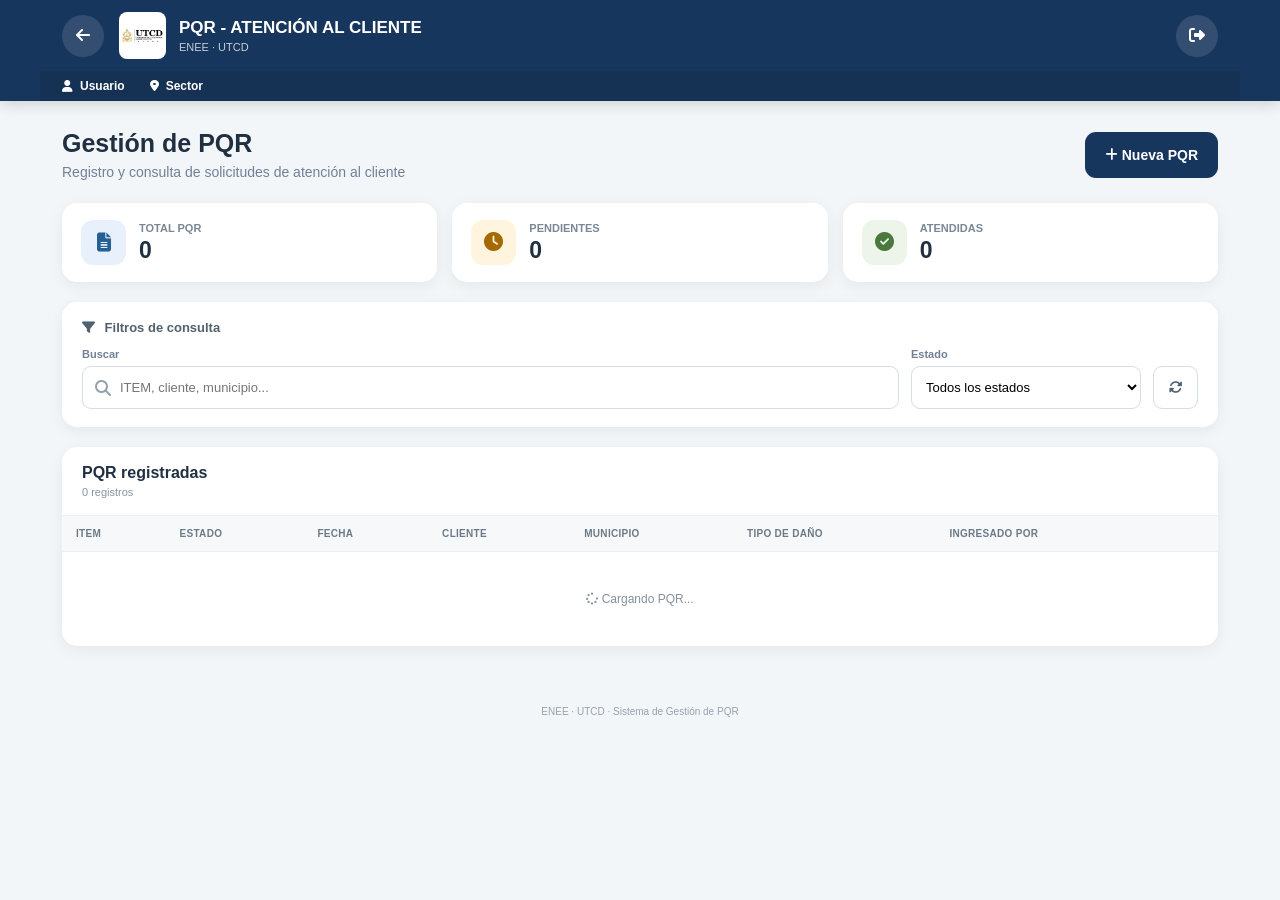
==== atc.html @ 60b60de9 "Create atc.html" ====
<!DOCTYPE html>
<html lang="es">

<head>
  <meta charset="UTF-8">

  <meta
    name="viewport"
    content="width=device-width, initial-scale=1.0"
  >

  <title>ATC - PQR ENEE UTCD</title>

  <link
    rel="stylesheet"
    href="https://cdnjs.cloudflare.com/ajax/libs/font-awesome/6.5.2/css/all.min.css"
  >

  <link rel="stylesheet" href="atc.css">

  <script src="config.js"></script>
</head>

<body>

<header class="header">

  <div class="header-main">

    <button
      class="btn-back"
      onclick="volverMenu()"
      title="Volver"
    >
      <i class="fa-solid fa-arrow-left"></i>
    </button>

    <div class="brand">

      <img
        src="UTCD Vertical.png"
        alt="ENEE UTCD"
      >

      <div>
        <div class="brand-title">
          PQR - ATENCIÓN AL CLIENTE
        </div>

        <div class="brand-subtitle">
          ENEE · UTCD
        </div>
      </div>

    </div>

    <button
      class="btn-logout"
      onclick="cerrarSesion()"
      title="Cerrar sesión"
    >
      <i class="fa-solid fa-right-from-bracket"></i>
    </button>

  </div>

  <div class="user-bar">

    <span>
      <i class="fa-solid fa-user"></i>
      <strong id="nombreUsuario">Usuario</strong>
    </span>

    <span>
      <i class="fa-solid fa-location-dot"></i>
      <strong id="nombreSector">Sector</strong>
    </span>

  </div>

</header>


<main class="container">

  <!-- =========================================
       ENCABEZADO
       ========================================= -->

  <section class="page-heading">

    <div>

      <h1>
        Gestión de PQR
      </h1>

      <p>
        Registro y consulta de solicitudes de atención al cliente
      </p>

    </div>

    <button
      class="btn-primary"
      onclick="nuevaPQR()"
    >
      <i class="fa-solid fa-plus"></i>
      Nueva PQR
    </button>

  </section>


  <!-- =========================================
       RESUMEN
       ========================================= -->

  <section class="summary-grid">

    <div class="summary-card">

      <div class="summary-icon">
        <i class="fa-solid fa-file-lines"></i>
      </div>

      <div>
        <span>Total PQR</span>
        <strong id="totalPQR">0</strong>
      </div>

    </div>


    <div class="summary-card">

      <div class="summary-icon pending">
        <i class="fa-solid fa-clock"></i>
      </div>

      <div>
        <span>Pendientes</span>
        <strong id="totalPendientes">0</strong>
      </div>

    </div>


    <div class="summary-card">

      <div class="summary-icon completed">
        <i class="fa-solid fa-circle-check"></i>
      </div>

      <div>
        <span>Atendidas</span>
        <strong id="totalAtendidas">0</strong>
      </div>

    </div>

  </section>


  <!-- =========================================
       FILTROS
       ========================================= -->

  <section class="filters-card">

    <div class="filter-title">
      <i class="fa-solid fa-filter"></i>
      Filtros de consulta
    </div>


    <div class="filters">

      <div class="filter-group">

        <label for="buscar">
          Buscar
        </label>

        <div class="search-wrapper">

          <i class="fa-solid fa-magnifying-glass"></i>

          <input
            id="buscar"
            type="text"
            placeholder="ITEM, cliente, municipio..."
            autocomplete="off"
          >

        </div>

      </div>


      <div class="filter-group">

        <label for="filtroEstado">
          Estado
        </label>

        <select id="filtroEstado">

          <option value="">
            Todos los estados
          </option>

        </select>

      </div>


      <button
        class="btn-refresh"
        onclick="cargarPQR()"
        title="Actualizar"
      >
        <i class="fa-solid fa-rotate"></i>
      </button>

    </div>

  </section>


  <!-- =========================================
       TABLA
       ========================================= -->

  <section class="table-card">

    <div class="table-header">

      <div>

        <h2>
          PQR registradas
        </h2>

        <span id="contadorResultados">
          0 registros
        </span>

      </div>

      <div
        id="estadoCarga"
        class="estado-carga"
      ></div>

    </div>


    <div class="table-wrapper">

      <table>

        <thead>

          <tr>

            <th>ITEM</th>

            <th>ESTADO</th>

            <th>FECHA</th>

            <th>CLIENTE</th>

            <th>MUNICIPIO</th>

            <th>TIPO DE DAÑO</th>

            <th>INGRESADO POR</th>

            <th></th>

          </tr>

        </thead>

        <tbody id="tablaPQR">

          <tr>

            <td
              colspan="8"
              class="mensaje-tabla"
            >

              <i class="fa-solid fa-spinner fa-spin"></i>

              Cargando PQR...

            </td>

          </tr>

        </tbody>

      </table>

    </div>

  </section>

</main>


<footer>
  ENEE · UTCD · Sistema de Gestión de PQR
</footer>


<script src="atc.js"></script>

</body>
</html>
---- atc.css ----
* {
  box-sizing: border-box;
}

html,
body {
  margin: 0;
  padding: 0;
  min-height: 100%;
  font-family: Arial, Helvetica, sans-serif;
  background: #f3f6f9;
  color: #203040;
}


/* =========================================
   HEADER
   ========================================= */

.header {
  background: #17365d;
  color: white;
  box-shadow: 0 3px 14px rgba(0,0,0,.16);
}

.header-main {
  max-width: 1200px;
  margin: auto;
  padding: 12px 22px;
  display: flex;
  align-items: center;
  gap: 15px;
}

.brand {
  flex: 1;
  display: flex;
  align-items: center;
  gap: 13px;
}

.brand img {
  width: 47px;
  height: 47px;
  object-fit: contain;
  background: white;
  border-radius: 8px;
  padding: 3px;
}

.brand-title {
  font-size: 17px;
  font-weight: 900;
}

.brand-subtitle {
  font-size: 11px;
  opacity: .75;
  margin-top: 3px;
}

.btn-back,
.btn-logout {
  width: 42px;
  height: 42px;
  border: 0;
  border-radius: 50%;
  color: white;
  background: rgba(255,255,255,.12);
  cursor: pointer;
  font-size: 16px;
}

.btn-back:hover,
.btn-logout:hover {
  background: rgba(255,255,255,.22);
}


/* =========================================
   USER BAR
   ========================================= */

.user-bar {
  max-width: 1200px;
  margin: auto;
  padding: 8px 22px;
  background: rgba(0,0,0,.10);
  display: flex;
  gap: 25px;
  font-size: 12px;
}

.user-bar span {
  display: flex;
  align-items: center;
  gap: 7px;
}


/* =========================================
   CONTENEDOR
   ========================================= */

.container {
  max-width: 1200px;
  margin: auto;
  padding: 28px 22px 45px;
}


/* =========================================
   ENCABEZADO
   ========================================= */

.page-heading {
  display: flex;
  align-items: center;
  justify-content: space-between;
  gap: 20px;
  margin-bottom: 23px;
}

.page-heading h1 {
  margin: 0;
  font-size: 25px;
}

.page-heading p {
  margin: 6px 0 0;
  color: #718096;
  font-size: 14px;
}


/* =========================================
   BOTONES
   ========================================= */

.btn-primary {
  height: 46px;
  padding: 0 20px;
  border: 0;
  border-radius: 11px;
  background: #17365d;
  color: white;
  font-size: 14px;
  font-weight: 800;
  cursor: pointer;
  white-space: nowrap;
}

.btn-primary:hover {
  opacity: .9;
}


/* =========================================
   RESUMEN
   ========================================= */

.summary-grid {
  display: grid;
  grid-template-columns: repeat(3, 1fr);
  gap: 15px;
  margin-bottom: 20px;
}

.summary-card {
  background: white;
  border-radius: 15px;
  padding: 17px 19px;
  display: flex;
  align-items: center;
  gap: 13px;
  box-shadow: 0 4px 15px rgba(0,0,0,.06);
}

.summary-icon {
  width: 45px;
  height: 45px;
  border-radius: 12px;
  background: #e8f1fb;
  color: #245f95;
  display: flex;
  align-items: center;
  justify-content: center;
  font-size: 19px;
}

.summary-icon.pending {
  background: #fff5df;
  color: #a46a00;
}

.summary-icon.completed {
  background: #edf5eb;
  color: #4b783f;
}

.summary-card span {
  display: block;
  color: #7b8794;
  font-size: 11px;
  text-transform: uppercase;
  font-weight: 700;
}

.summary-card strong {
  display: block;
  margin-top: 3px;
  font-size: 23px;
}


/* =========================================
   FILTROS
   ========================================= */

.filters-card {
  background: white;
  border-radius: 15px;
  padding: 18px 20px;
  margin-bottom: 20px;
  box-shadow: 0 4px 15px rgba(0,0,0,.06);
}

.filter-title {
  font-size: 13px;
  font-weight: 800;
  color: #52616f;
  margin-bottom: 13px;
}

.filter-title i {
  margin-right: 6px;
}

.filters {
  display: grid;
  grid-template-columns: 1fr 230px 45px;
  gap: 12px;
  align-items: end;
}

.filter-group label {
  display: block;
  margin-bottom: 6px;
  font-size: 11px;
  color: #718096;
  font-weight: 700;
}

.search-wrapper {
  position: relative;
}

.search-wrapper i {
  position: absolute;
  left: 13px;
  top: 50%;
  transform: translateY(-50%);
  color: #94a1ad;
}

.search-wrapper input,
.filter-group select {
  width: 100%;
  height: 43px;
  border: 1px solid #d5dde5;
  border-radius: 9px;
  background: white;
  outline: none;
  font-size: 13px;
}

.search-wrapper input {
  padding: 0 13px 0 37px;
}

.filter-group select {
  padding: 0 10px;
}

.search-wrapper input:focus,
.filter-group select:focus {
  border-color: #3977aa;
}

.btn-refresh {
  width: 45px;
  height: 43px;
  border: 1px solid #d5dde5;
  background: white;
  border-radius: 9px;
  color: #4d6275;
  cursor: pointer;
}

.btn-refresh:hover {
  background: #f4f7f9;
}


/* =========================================
   TABLA
   ========================================= */

.table-card {
  background: white;
  border-radius: 15px;
  box-shadow: 0 4px 15px rgba(0,0,0,.06);
  overflow: hidden;
}

.table-header {
  padding: 17px 20px;
  border-bottom: 1px solid #edf0f2;
  display: flex;
  justify-content: space-between;
  align-items: center;
}

.table-header h2 {
  margin: 0;
  font-size: 16px;
}

.table-header span {
  display: block;
  margin-top: 4px;
  color: #8794a1;
  font-size: 11px;
}

.estado-carga {
  font-size: 12px;
  color: #718096;
}

.table-wrapper {
  overflow-x: auto;
}

table {
  width: 100%;
  border-collapse: collapse;
  min-width: 900px;
}

thead {
  background: #f6f8fa;
}

th {
  padding: 12px 14px;
  text-align: left;
  color: #6c7a88;
  font-size: 10px;
  text-transform: uppercase;
  letter-spacing: .3px;
  white-space: nowrap;
}

td {
  padding: 13px 14px;
  border-top: 1px solid #edf0f2;
  font-size: 12px;
  vertical-align: middle;
}

tbody tr:hover {
  background: #f9fbfc;
}


/* =========================================
   ITEM
   ========================================= */

.item-cell {
  font-weight: 900;
  color: #17365d;
  letter-spacing: .5px;
}


/* =========================================
   ESTADOS
   ========================================= */

.estado-badge {
  display: inline-flex;
  align-items: center;
  padding: 5px 9px;
  border-radius: 20px;
  font-size: 10px;
  font-weight: 800;
  white-space: nowrap;
}

.estado-pendiente {
  background: #fff3d6;
  color: #936000;
}

.estado-atendida,
.estado-terminada,
.estado-cerrada {
  background: #e9f4e7;
  color: #47733c;
}

.estado-default {
  background: #edf1f4;
  color: #596977;
}


/* =========================================
   BOTÓN VER
   ========================================= */

.btn-ver {
  height: 34px;
  padding: 0 12px;
  border: 0;
  border-radius: 8px;
  background: #eaf1f8;
  color: #245f95;
  font-size: 11px;
  font-weight: 800;
  cursor: pointer;
}

.btn-ver:hover {
  background: #dce9f4;
}


/* =========================================
   MENSAJES
   ========================================= */

.mensaje-tabla {
  text-align: center;
  padding: 40px !important;
  color: #84919e;
}

.mensaje-error {
  color: #b42318;
}


/* =========================================
   FOOTER
   ========================================= */

footer {
  text-align: center;
  color: #96a2ad;
  font-size: 10px;
  padding: 15px;
}


/* =========================================
   CELULAR
   ========================================= */

@media (max-width: 700px) {

  .header-main {
    padding: 10px 13px;
  }

  .brand-title {
    font-size: 13px;
  }

  .brand-subtitle {
    font-size: 9px;
  }

  .brand img {
    width: 40px;
    height: 40px;
  }

  .user-bar {
    padding: 7px 13px;
    justify-content: space-between;
    font-size: 10px;
  }

  .container {
    padding: 20px 13px 35px;
  }

  .page-heading {
    align-items: flex-start;
    flex-direction: column;
    margin-bottom: 18px;
  }

  .page-heading h1 {
    font-size: 21px;
  }

  .btn-primary {
    width: 100%;
  }

  .summary-grid {
    grid-template-columns: 1fr;
    gap: 10px;
  }

  .filters {
    grid-template-columns: 1fr 45px;
  }

  .filters .filter-group:first-child {
    grid-column: 1 / -1;
  }

  .filter-group select {
    width: 100%;
  }

}
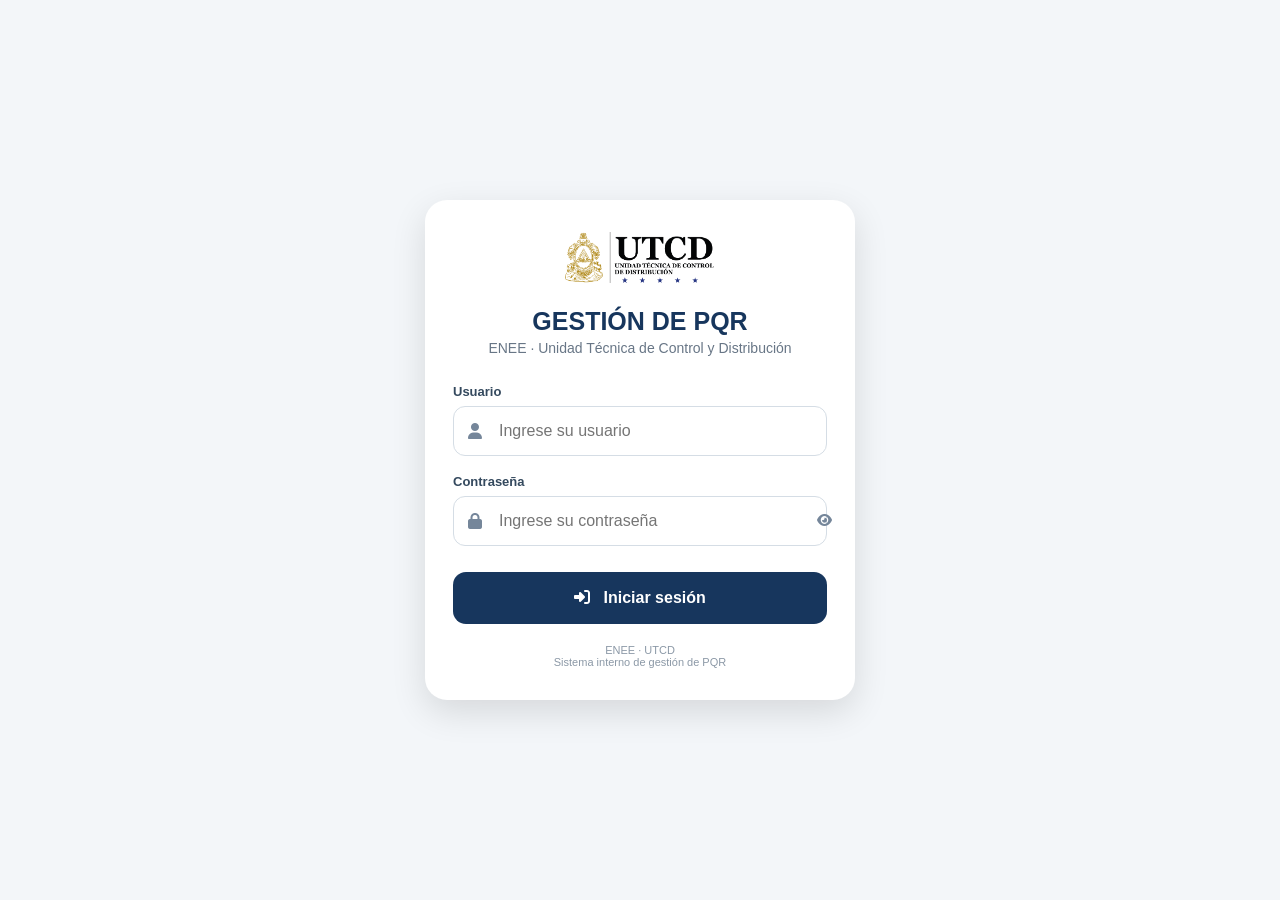
==== commit 8c2df315: "Add files via upload" ====
--- a/atc.html
+++ b/atc.html
@@ -1,323 +1,16 @@
-<!DOCTYPE html>
-<html lang="es">
-
-<head>
-  <meta charset="UTF-8">
-
-  <meta
-    name="viewport"
-    content="width=device-width, initial-scale=1.0"
-  >
-
-  <title>ATC - PQR ENEE UTCD</title>
-
-  <link
-    rel="stylesheet"
-    href="https://cdnjs.cloudflare.com/ajax/libs/font-awesome/6.5.2/css/all.min.css"
-  >
-
-  <link rel="stylesheet" href="atc.css">
-
-  <script src="config.js"></script>
-</head>
-
-<body>
-
-<header class="header">
-
-  <div class="header-main">
-
-    <button
-      class="btn-back"
-      onclick="volverMenu()"
-      title="Volver"
-    >
-      <i class="fa-solid fa-arrow-left"></i>
-    </button>
-
-    <div class="brand">
-
-      <img
-        src="UTCD Vertical.png"
-        alt="ENEE UTCD"
-      >
-
-      <div>
-        <div class="brand-title">
-          PQR - ATENCIÓN AL CLIENTE
-        </div>
-
-        <div class="brand-subtitle">
-          ENEE · UTCD
-        </div>
-      </div>
-
-    </div>
-
-    <button
-      class="btn-logout"
-      onclick="cerrarSesion()"
-      title="Cerrar sesión"
-    >
-      <i class="fa-solid fa-right-from-bracket"></i>
-    </button>
-
-  </div>
-
-  <div class="user-bar">
-
-    <span>
-      <i class="fa-solid fa-user"></i>
-      <strong id="nombreUsuario">Usuario</strong>
-    </span>
-
-    <span>
-      <i class="fa-solid fa-location-dot"></i>
-      <strong id="nombreSector">Sector</strong>
-    </span>
-
-  </div>
-
-</header>
-
-
-<main class="container">
-
-  <!-- =========================================
-       ENCABEZADO
-       ========================================= -->
-
-  <section class="page-heading">
-
-    <div>
-
-      <h1>
-        Gestión de PQR
-      </h1>
-
-      <p>
-        Registro y consulta de solicitudes de atención al cliente
-      </p>
-
-    </div>
-
-    <button
-      class="btn-primary"
-      onclick="nuevaPQR()"
-    >
-      <i class="fa-solid fa-plus"></i>
-      Nueva PQR
-    </button>
-
-  </section>
-
-
-  <!-- =========================================
-       RESUMEN
-       ========================================= -->
-
-  <section class="summary-grid">
-
-    <div class="summary-card">
-
-      <div class="summary-icon">
-        <i class="fa-solid fa-file-lines"></i>
-      </div>
-
-      <div>
-        <span>Total PQR</span>
-        <strong id="totalPQR">0</strong>
-      </div>
-
-    </div>
-
-
-    <div class="summary-card">
-
-      <div class="summary-icon pending">
-        <i class="fa-solid fa-clock"></i>
-      </div>
-
-      <div>
-        <span>Pendientes</span>
-        <strong id="totalPendientes">0</strong>
-      </div>
-
-    </div>
-
-
-    <div class="summary-card">
-
-      <div class="summary-icon completed">
-        <i class="fa-solid fa-circle-check"></i>
-      </div>
-
-      <div>
-        <span>Atendidas</span>
-        <strong id="totalAtendidas">0</strong>
-      </div>
-
-    </div>
-
-  </section>
-
-
-  <!-- =========================================
-       FILTROS
-       ========================================= -->
-
-  <section class="filters-card">
-
-    <div class="filter-title">
-      <i class="fa-solid fa-filter"></i>
-      Filtros de consulta
-    </div>
-
-
-    <div class="filters">
-
-      <div class="filter-group">
-
-        <label for="buscar">
-          Buscar
-        </label>
-
-        <div class="search-wrapper">
-
-          <i class="fa-solid fa-magnifying-glass"></i>
-
-          <input
-            id="buscar"
-            type="text"
-            placeholder="ITEM, cliente, municipio..."
-            autocomplete="off"
-          >
-
-        </div>
-
-      </div>
-
-
-      <div class="filter-group">
-
-        <label for="filtroEstado">
-          Estado
-        </label>
-
-        <select id="filtroEstado">
-
-          <option value="">
-            Todos los estados
-          </option>
-
-        </select>
-
-      </div>
-
-
-      <button
-        class="btn-refresh"
-        onclick="cargarPQR()"
-        title="Actualizar"
-      >
-        <i class="fa-solid fa-rotate"></i>
-      </button>
-
-    </div>
-
-  </section>
-
-
-  <!-- =========================================
-       TABLA
-       ========================================= -->
-
-  <section class="table-card">
-
-    <div class="table-header">
-
-      <div>
-
-        <h2>
-          PQR registradas
-        </h2>
-
-        <span id="contadorResultados">
-          0 registros
-        </span>
-
-      </div>
-
-      <div
-        id="estadoCarga"
-        class="estado-carga"
-      ></div>
-
-    </div>
-
-
-    <div class="table-wrapper">
-
-      <table>
-
-        <thead>
-
-          <tr>
-
-            <th>ITEM</th>
-
-            <th>ESTADO</th>
-
-            <th>FECHA</th>
-
-            <th>CLIENTE</th>
-
-            <th>MUNICIPIO</th>
-
-            <th>TIPO DE DAÑO</th>
-
-            <th>INGRESADO POR</th>
-
-            <th></th>
-
-          </tr>
-
-        </thead>
-
-        <tbody id="tablaPQR">
-
-          <tr>
-
-            <td
-              colspan="8"
-              class="mensaje-tabla"
-            >
-
-              <i class="fa-solid fa-spinner fa-spin"></i>
-
-              Cargando PQR...
-
-            </td>
-
-          </tr>
-
-        </tbody>
-
-      </table>
-
-    </div>
-
-  </section>
-
-</main>
-
-
-<footer>
-  ENEE · UTCD · Sistema de Gestión de PQR
-</footer>
-
-
-<script src="atc.js"></script>
-
-</body>
-</html>
+<!DOCTYPE html><html lang="es"><head><meta charset="UTF-8"><meta name="viewport" content="width=device-width,initial-scale=1.0"><title>ATC - PQR ENEE UTCD</title><link rel="stylesheet" href="https://cdnjs.cloudflare.com/ajax/libs/font-awesome/6.5.2/css/all.min.css"><style>
+*{box-sizing:border-box}body{margin:0;background:#f3f6f9;color:#203040;font-family:Arial,Helvetica,sans-serif}.header{background:#17365d;color:#fff;box-shadow:0 3px 14px #0002}.header-main{max-width:1100px;margin:auto;padding:12px 20px;display:flex;align-items:center;gap:14px}.brand{flex:1;display:flex;align-items:center;gap:12px}.brand img{width:46px;height:46px;object-fit:contain;background:#fff;border-radius:8px;padding:3px}.brand-title{font-size:16px;font-weight:900}.brand-subtitle{font-size:10px;opacity:.75}.btn-back,.btn-logout{width:42px;height:42px;border:0;border-radius:50%;background:#ffffff1f;color:#fff;cursor:pointer}.user-bar{max-width:1100px;margin:auto;padding:8px 20px;background:#0002;display:flex;gap:28px;font-size:12px}.container{max-width:1100px;margin:auto;padding:28px 20px 45px}.page-heading{display:flex;justify-content:space-between;align-items:center;gap:15px;margin-bottom:20px}.page-heading h1{margin:0;font-size:25px}.page-heading p{margin:6px 0;color:#718096;font-size:13px}.btn-primary{border:0;border-radius:9px;background:#17365d;color:#fff;height:43px;padding:0 17px;font-weight:900;cursor:pointer}.summary-grid{display:grid;grid-template-columns:repeat(3,1fr);gap:14px;margin-bottom:16px}.summary-card,.filters-card,.table-card{background:#fff;border-radius:14px;padding:16px;box-shadow:0 4px 15px #0000000d}.summary-card{display:flex;align-items:center;gap:12px}.summary-icon{width:42px;height:42px;border-radius:11px;background:#edf4fa;color:#3977aa;display:grid;place-items:center}.summary-icon.pending{background:#fff5df;color:#a47718}.summary-icon.completed{background:#eaf5e7;color:#4f7e46}.summary-card span{display:block;font-size:10px;color:#8996a3;font-weight:800;text-transform:uppercase}.summary-card strong{display:block;margin-top:4px;font-size:22px}.filters-card,.table-card{margin-bottom:16px}.filter-title{font-size:13px;font-weight:900;color:#30485e;margin-bottom:14px}.filters{display:grid;grid-template-columns:1fr 230px 45px;gap:12px;align-items:end}.filter-group label{display:block;font-size:11px;font-weight:800;color:#536576;margin-bottom:6px}input,select{width:100%;height:41px;border:1px solid #d5dde5;border-radius:8px;padding:0 10px;outline:none;background:#fff}.search-wrapper{position:relative}.search-wrapper i{position:absolute;left:11px;top:13px;color:#8996a3;font-size:12px}.search-wrapper input{padding-left:31px}.btn-refresh{height:41px;border:1px solid #ccd6df;border-radius:8px;background:#fff;color:#536576;cursor:pointer}.table-header{display:flex;justify-content:space-between;align-items:center;margin-bottom:14px}.table-header h2{margin:0;font-size:15px}.table-header span{font-size:10px;color:#8996a3}.estado-carga{font-size:11px;color:#718096}.table-wrapper{overflow:auto}table{width:100%;border-collapse:collapse;min-width:780px}th{text-align:left;background:#f7f9fb;color:#718096;font-size:10px;padding:11px 9px;border-bottom:1px solid #e2e8ed}td{padding:11px 9px;border-bottom:1px solid #edf0f2;font-size:11px}.badge{display:inline-block;padding:5px 8px;border-radius:20px;background:#fff4da;color:#8a650c;font-size:9px;font-weight:900}.badge.ok{background:#eaf5e7;color:#4c733f}.btn-view{border:0;background:#edf4fa;color:#315f80;border-radius:7px;padding:7px 9px;cursor:pointer}.mensaje-tabla{text-align:center;padding:35px;color:#8996a3}footer{text-align:center;color:#96a2ad;font-size:10px;padding:15px}@media(max-width:700px){.header-main{padding:10px 13px}.brand img{width:40px;height:40px}.brand-title{font-size:13px}.brand-subtitle{font-size:9px}.user-bar{padding:7px 13px;justify-content:space-between;font-size:10px}.container{padding:20px 13px}.page-heading{align-items:flex-start;flex-direction:column}.page-heading h1{font-size:21px}.btn-primary{width:100%}.summary-grid{grid-template-columns:1fr 1fr}.summary-card:last-child{grid-column:1/-1}.filters{grid-template-columns:1fr}.btn-refresh{width:100%}}
+</style></head><body>
+<header class="header"><div class="header-main"><button class="btn-back" onclick="volverMenu()"><i class="fa-solid fa-arrow-left"></i></button><div class="brand"><img src="UTCD Vertical.png" alt="ENEE UTCD"><div><div class="brand-title">PQR - ATENCIÓN AL CLIENTE</div><div class="brand-subtitle">ENEE · UTCD</div></div></div><button class="btn-logout" onclick="cerrarSesion()"><i class="fa-solid fa-right-from-bracket"></i></button></div><div class="user-bar"><span><i class="fa-solid fa-user"></i> <strong id="nombreUsuario">Usuario</strong></span><span><i class="fa-solid fa-location-dot"></i> <strong id="nombreSector">Sector</strong></span></div></header>
+<main class="container"><section class="page-heading"><div><h1>Gestión de PQR</h1><p>Registro y consulta de solicitudes de atención al cliente</p></div><button class="btn-primary" onclick="nuevaPQR()"><i class="fa-solid fa-plus"></i> Nueva PQR</button></section>
+<section class="summary-grid"><div class="summary-card"><div class="summary-icon"><i class="fa-solid fa-file-lines"></i></div><div><span>Total PQR</span><strong id="totalPQR">0</strong></div></div><div class="summary-card"><div class="summary-icon pending"><i class="fa-solid fa-clock"></i></div><div><span>Pendientes</span><strong id="totalPendientes">0</strong></div></div><div class="summary-card"><div class="summary-icon completed"><i class="fa-solid fa-circle-check"></i></div><div><span>Atendidas</span><strong id="totalAtendidas">0</strong></div></div></section>
+<section class="filters-card"><div class="filter-title"><i class="fa-solid fa-filter"></i> Filtros de consulta</div><div class="filters"><div class="filter-group"><label>Buscar</label><div class="search-wrapper"><i class="fa-solid fa-magnifying-glass"></i><input id="buscar" placeholder="ITEM, cliente, municipio..." autocomplete="off"></div></div><div class="filter-group"><label>Estado</label><select id="filtroEstado"><option value="">Todos los estados</option></select></div><button class="btn-refresh" onclick="cargarPQR()"><i class="fa-solid fa-rotate"></i></button></div></section>
+<section class="table-card"><div class="table-header"><div><h2>PQR registradas</h2><span id="contadorResultados">0 registros</span></div><div id="estadoCarga" class="estado-carga"></div></div><div class="table-wrapper"><table><thead><tr><th>ITEM</th><th>ESTADO</th><th>FECHA</th><th>CLIENTE</th><th>MUNICIPIO</th><th>TIPO DE DAÑO</th><th>INGRESADO POR</th><th></th></tr></thead><tbody id="tablaPQR"></tbody></table></div></section></main><footer>ENEE · UTCD · Sistema de Gestión de PQR</footer>
+<script>
+const API_URL="https://script.google.com/macros/s/AKfycbw7nzQdL7Kmc_cVBNp9FUPWlBwvuibc2v2vonb8sdBjxYtTuejJsJ7of03W7ZYkvAen4A/exec";const usuarioSesion=sessionStorage.getItem("usuario")||sessionStorage.getItem("usuarioSesion")||"";const tipo=String(sessionStorage.getItem("tipo_usuario")||sessionStorage.getItem("tipoUsuarioSesion")||sessionStorage.getItem("id_tipous")||"").trim();let lista=[];
+document.addEventListener("DOMContentLoaded",async()=>{if(!usuarioSesion){location.href="index.html";return}if(!["1","2"].includes(tipo)){alert("No tienes permisos para acceder a ATC.");location.href="menu.html";return}nombreUsuario.textContent=usuarioSesion;nombreSector.textContent=sessionStorage.getItem("sector")||sessionStorage.getItem("sectorSesion")||"Sin sector";buscar.addEventListener("input",render);filtroEstado.addEventListener("change",render);await cargarPQR()});
+async function api(p){const r=await fetch(API_URL,{method:"POST",body:JSON.stringify(p)});if(!r.ok)throw Error("Error HTTP "+r.status);return r.json()}
+async function cargarPQR(){estadoCarga.textContent="Cargando...";tablaPQR.innerHTML='<tr><td colspan="8" class="mensaje-tabla"><i class="fa-solid fa-spinner fa-spin"></i> Cargando PQR...</td></tr>';try{const d=await api({action:"obtenerListaPQR",usuario:usuarioSesion,modulo:"ATC"});if(d.status!=="Éxito")throw Error(d.message||"No se pudo cargar la lista.");lista=Array.isArray(d.pqr)?d.pqr:[];filtroEstado.innerHTML='<option value="">Todos los estados</option>'+[...new Set(lista.map(x=>x.estado).filter(Boolean))].sort().map(x=>'<option>'+esc(x)+'</option>').join("");render();estadoCarga.textContent=""}catch(e){estadoCarga.textContent="Error";tablaPQR.innerHTML='<tr><td colspan="8" class="mensaje-tabla">'+esc(e.message)+'</td></tr>'}}
+function render(){const q=buscar.value.toLowerCase().trim(),est=filtroEstado.value,rows=lista.filter(x=>(!q||[x.item,x.nombre_cliente,x.municipio,x.tipo_de_danio,x.ingresado_por,x.clave_primaria].join(" ").toLowerCase().includes(q))&&(!est||x.estado===est));totalPQR.textContent=lista.length;totalPendientes.textContent=lista.filter(x=>String(x.estado).toUpperCase()==="PENDIENTE").length;totalAtendidas.textContent=lista.filter(x=>String(x.estado).toUpperCase()!=="PENDIENTE"&&x.estado).length;contadorResultados.textContent=rows.length+" registros";if(!rows.length){tablaPQR.innerHTML='<tr><td colspan="8" class="mensaje-tabla">No hay PQR para mostrar.</td></tr>';return}tablaPQR.innerHTML=rows.map(x=>'<tr><td><strong>'+esc(x.item)+'</strong></td><td><span class="badge '+(String(x.estado).toUpperCase()!=="PENDIENTE"?"ok":"")+'">'+esc(x.estado)+'</span></td><td>'+esc(x.fecha_de_ingreso)+'</td><td>'+esc(x.nombre_cliente)+'</td><td>'+esc(x.municipio)+'</td><td>'+esc(x.tipo_de_danio)+'</td><td>'+esc(x.ingresado_por)+'</td><td><button class="btn-view" onclick="ver(\''+String(x.item).replace(/'/g,"\\'")+'\')"><i class="fa-solid fa-eye"></i></button></td></tr>').join("")}
+function esc(v){return String(v??"").replace(/[&<>"']/g,m=>({"&":"&amp;","<":"&lt;",">":"&gt;",'"':"&quot;","'":"&#039;"}[m]))}function ver(item){sessionStorage.setItem("item_pqr",item);location.href="detallepqr.html"}function nuevaPQR(){location.href="nuevapqr.html"}function volverMenu(){location.href="menu.html"}function cerrarSesion(){sessionStorage.clear();location.href="index.html"}
+</script></body></html>
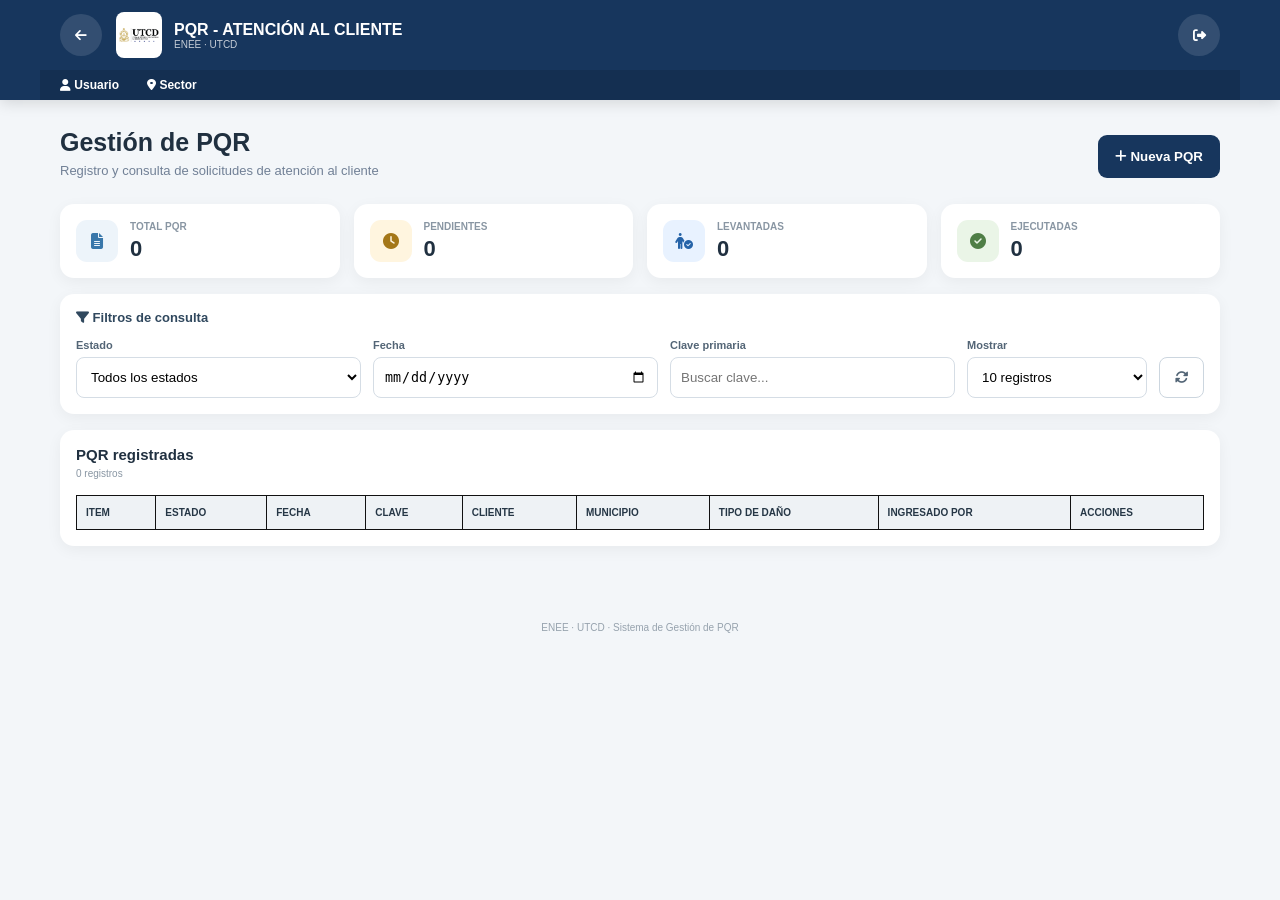
==== commit ddf3768a: "Add files via upload" ====
--- a/atc.html
+++ b/atc.html
@@ -1,16 +1,126 @@
-<!DOCTYPE html><html lang="es"><head><meta charset="UTF-8"><meta name="viewport" content="width=device-width,initial-scale=1.0"><title>ATC - PQR ENEE UTCD</title><link rel="stylesheet" href="https://cdnjs.cloudflare.com/ajax/libs/font-awesome/6.5.2/css/all.min.css"><style>
-*{box-sizing:border-box}body{margin:0;background:#f3f6f9;color:#203040;font-family:Arial,Helvetica,sans-serif}.header{background:#17365d;color:#fff;box-shadow:0 3px 14px #0002}.header-main{max-width:1100px;margin:auto;padding:12px 20px;display:flex;align-items:center;gap:14px}.brand{flex:1;display:flex;align-items:center;gap:12px}.brand img{width:46px;height:46px;object-fit:contain;background:#fff;border-radius:8px;padding:3px}.brand-title{font-size:16px;font-weight:900}.brand-subtitle{font-size:10px;opacity:.75}.btn-back,.btn-logout{width:42px;height:42px;border:0;border-radius:50%;background:#ffffff1f;color:#fff;cursor:pointer}.user-bar{max-width:1100px;margin:auto;padding:8px 20px;background:#0002;display:flex;gap:28px;font-size:12px}.container{max-width:1100px;margin:auto;padding:28px 20px 45px}.page-heading{display:flex;justify-content:space-between;align-items:center;gap:15px;margin-bottom:20px}.page-heading h1{margin:0;font-size:25px}.page-heading p{margin:6px 0;color:#718096;font-size:13px}.btn-primary{border:0;border-radius:9px;background:#17365d;color:#fff;height:43px;padding:0 17px;font-weight:900;cursor:pointer}.summary-grid{display:grid;grid-template-columns:repeat(3,1fr);gap:14px;margin-bottom:16px}.summary-card,.filters-card,.table-card{background:#fff;border-radius:14px;padding:16px;box-shadow:0 4px 15px #0000000d}.summary-card{display:flex;align-items:center;gap:12px}.summary-icon{width:42px;height:42px;border-radius:11px;background:#edf4fa;color:#3977aa;display:grid;place-items:center}.summary-icon.pending{background:#fff5df;color:#a47718}.summary-icon.completed{background:#eaf5e7;color:#4f7e46}.summary-card span{display:block;font-size:10px;color:#8996a3;font-weight:800;text-transform:uppercase}.summary-card strong{display:block;margin-top:4px;font-size:22px}.filters-card,.table-card{margin-bottom:16px}.filter-title{font-size:13px;font-weight:900;color:#30485e;margin-bottom:14px}.filters{display:grid;grid-template-columns:1fr 230px 45px;gap:12px;align-items:end}.filter-group label{display:block;font-size:11px;font-weight:800;color:#536576;margin-bottom:6px}input,select{width:100%;height:41px;border:1px solid #d5dde5;border-radius:8px;padding:0 10px;outline:none;background:#fff}.search-wrapper{position:relative}.search-wrapper i{position:absolute;left:11px;top:13px;color:#8996a3;font-size:12px}.search-wrapper input{padding-left:31px}.btn-refresh{height:41px;border:1px solid #ccd6df;border-radius:8px;background:#fff;color:#536576;cursor:pointer}.table-header{display:flex;justify-content:space-between;align-items:center;margin-bottom:14px}.table-header h2{margin:0;font-size:15px}.table-header span{font-size:10px;color:#8996a3}.estado-carga{font-size:11px;color:#718096}.table-wrapper{overflow:auto}table{width:100%;border-collapse:collapse;min-width:780px}th{text-align:left;background:#f7f9fb;color:#718096;font-size:10px;padding:11px 9px;border-bottom:1px solid #e2e8ed}td{padding:11px 9px;border-bottom:1px solid #edf0f2;font-size:11px}.badge{display:inline-block;padding:5px 8px;border-radius:20px;background:#fff4da;color:#8a650c;font-size:9px;font-weight:900}.badge.ok{background:#eaf5e7;color:#4c733f}.btn-view{border:0;background:#edf4fa;color:#315f80;border-radius:7px;padding:7px 9px;cursor:pointer}.mensaje-tabla{text-align:center;padding:35px;color:#8996a3}footer{text-align:center;color:#96a2ad;font-size:10px;padding:15px}@media(max-width:700px){.header-main{padding:10px 13px}.brand img{width:40px;height:40px}.brand-title{font-size:13px}.brand-subtitle{font-size:9px}.user-bar{padding:7px 13px;justify-content:space-between;font-size:10px}.container{padding:20px 13px}.page-heading{align-items:flex-start;flex-direction:column}.page-heading h1{font-size:21px}.btn-primary{width:100%}.summary-grid{grid-template-columns:1fr 1fr}.summary-card:last-child{grid-column:1/-1}.filters{grid-template-columns:1fr}.btn-refresh{width:100%}}
-</style></head><body>
-<header class="header"><div class="header-main"><button class="btn-back" onclick="volverMenu()"><i class="fa-solid fa-arrow-left"></i></button><div class="brand"><img src="UTCD Vertical.png" alt="ENEE UTCD"><div><div class="brand-title">PQR - ATENCIÓN AL CLIENTE</div><div class="brand-subtitle">ENEE · UTCD</div></div></div><button class="btn-logout" onclick="cerrarSesion()"><i class="fa-solid fa-right-from-bracket"></i></button></div><div class="user-bar"><span><i class="fa-solid fa-user"></i> <strong id="nombreUsuario">Usuario</strong></span><span><i class="fa-solid fa-location-dot"></i> <strong id="nombreSector">Sector</strong></span></div></header>
-<main class="container"><section class="page-heading"><div><h1>Gestión de PQR</h1><p>Registro y consulta de solicitudes de atención al cliente</p></div><button class="btn-primary" onclick="nuevaPQR()"><i class="fa-solid fa-plus"></i> Nueva PQR</button></section>
-<section class="summary-grid"><div class="summary-card"><div class="summary-icon"><i class="fa-solid fa-file-lines"></i></div><div><span>Total PQR</span><strong id="totalPQR">0</strong></div></div><div class="summary-card"><div class="summary-icon pending"><i class="fa-solid fa-clock"></i></div><div><span>Pendientes</span><strong id="totalPendientes">0</strong></div></div><div class="summary-card"><div class="summary-icon completed"><i class="fa-solid fa-circle-check"></i></div><div><span>Atendidas</span><strong id="totalAtendidas">0</strong></div></div></section>
-<section class="filters-card"><div class="filter-title"><i class="fa-solid fa-filter"></i> Filtros de consulta</div><div class="filters"><div class="filter-group"><label>Buscar</label><div class="search-wrapper"><i class="fa-solid fa-magnifying-glass"></i><input id="buscar" placeholder="ITEM, cliente, municipio..." autocomplete="off"></div></div><div class="filter-group"><label>Estado</label><select id="filtroEstado"><option value="">Todos los estados</option></select></div><button class="btn-refresh" onclick="cargarPQR()"><i class="fa-solid fa-rotate"></i></button></div></section>
-<section class="table-card"><div class="table-header"><div><h2>PQR registradas</h2><span id="contadorResultados">0 registros</span></div><div id="estadoCarga" class="estado-carga"></div></div><div class="table-wrapper"><table><thead><tr><th>ITEM</th><th>ESTADO</th><th>FECHA</th><th>CLIENTE</th><th>MUNICIPIO</th><th>TIPO DE DAÑO</th><th>INGRESADO POR</th><th></th></tr></thead><tbody id="tablaPQR"></tbody></table></div></section></main><footer>ENEE · UTCD · Sistema de Gestión de PQR</footer>
+<!DOCTYPE html>
+<html lang="es">
+<head>
+<meta charset="UTF-8">
+<meta name="viewport" content="width=device-width,initial-scale=1.0">
+<title>ATC - PQR ENEE UTCD</title>
+<link rel="stylesheet" href="https://cdnjs.cloudflare.com/ajax/libs/font-awesome/6.5.2/css/all.min.css">
+<style>
+*{box-sizing:border-box}body{margin:0;background:#f3f6f9;color:#203040;font-family:Arial,Helvetica,sans-serif}
+.header{background:#17365d;color:#fff;box-shadow:0 3px 14px #0002}.header-main{max-width:1200px;margin:auto;padding:12px 20px;display:flex;align-items:center;gap:14px}
+.brand{flex:1;display:flex;align-items:center;gap:12px}.brand img{width:46px;height:46px;object-fit:contain;background:#fff;border-radius:8px;padding:3px}
+.brand-title{font-size:16px;font-weight:900}.brand-subtitle{font-size:10px;opacity:.75}.btn-back,.btn-logout{width:42px;height:42px;border:0;border-radius:50%;background:#ffffff1f;color:#fff;cursor:pointer}
+.user-bar{max-width:1200px;margin:auto;padding:8px 20px;background:#0002;display:flex;gap:28px;font-size:12px}.container{max-width:1200px;margin:auto;padding:28px 20px 45px}
+.page-heading{display:flex;justify-content:space-between;align-items:center;gap:15px;margin-bottom:20px}.page-heading h1{margin:0;font-size:25px}.page-heading p{margin:6px 0;color:#718096;font-size:13px}
+.btn-primary{border:0;border-radius:9px;background:#17365d;color:#fff;height:43px;padding:0 17px;font-weight:900;cursor:pointer}
+.summary-grid{display:grid;grid-template-columns:repeat(4,1fr);gap:14px;margin-bottom:16px}.summary-card,.filters-card,.table-card{background:#fff;border-radius:14px;padding:16px;box-shadow:0 4px 15px #0000000d}
+.summary-card{display:flex;align-items:center;gap:12px}.summary-icon{width:42px;height:42px;border-radius:11px;background:#edf4fa;color:#3977aa;display:grid;place-items:center}
+.summary-icon.pending{background:#fff5df;color:#a47718}.summary-icon.levantada{background:#e8f2ff;color:#2563a8}.summary-icon.ejecutada{background:#eaf5e7;color:#4f7e46}
+.summary-card span{display:block;font-size:10px;color:#8996a3;font-weight:800;text-transform:uppercase}.summary-card strong{display:block;margin-top:4px;font-size:22px}
+.filters-card,.table-card{margin-bottom:16px}.filter-title{font-size:13px;font-weight:900;color:#30485e;margin-bottom:14px}
+.filters{display:grid;grid-template-columns:1fr 1fr 1fr 180px 45px;gap:12px;align-items:end}.filter-group label{display:block;font-size:11px;font-weight:800;color:#536576;margin-bottom:6px}
+input,select{width:100%;height:41px;border:1px solid #d5dde5;border-radius:8px;padding:0 10px;outline:none;background:#fff}.btn-refresh{height:41px;border:1px solid #ccd6df;border-radius:8px;background:#fff;color:#536576;cursor:pointer}
+.table-header{display:flex;justify-content:space-between;align-items:center;margin-bottom:14px}.table-header h2{margin:0;font-size:15px}.table-header span{font-size:10px;color:#8996a3}.estado-carga{font-size:11px;color:#718096}
+.table-wrapper{overflow:auto}table{width:100%;border-collapse:collapse;min-width:1080px;border:1px solid #111}
+th{text-align:left;background:#eef2f5;color:#263746;font-size:10px;padding:11px 9px;border:1px solid #111;font-weight:900}
+td{padding:9px;border:1px solid #111;font-size:11px;vertical-align:middle}tbody tr:hover{background:#f7fafc}
+.badge{display:inline-block;padding:5px 8px;border-radius:20px;background:#fff4da;color:#8a650c;font-size:9px;font-weight:900}.badge.levantada{background:#e8f2ff;color:#2563a8}.badge.ejecutada{background:#eaf5e7;color:#4c733f}
+.actions{display:flex;gap:5px;flex-wrap:nowrap}.action{height:31px;border:0;border-radius:6px;padding:0 8px;cursor:pointer;font-size:10px;font-weight:800;white-space:nowrap}
+.action.view{background:#edf4fa;color:#315f80}.action.edit{background:#eaf0ff;color:#3157a5}.action.field{background:#fff4da;color:#86620c}.action.delete{background:#fdeceb;color:#a52119}
+.mensaje-tabla{text-align:center;padding:35px;color:#8996a3}footer{text-align:center;color:#96a2ad;font-size:10px;padding:15px}
+@media(max-width:900px){.summary-grid{grid-template-columns:1fr 1fr}.filters{grid-template-columns:1fr 1fr}.btn-refresh{width:100%}}
+@media(max-width:700px){.header-main{padding:10px 13px}.brand img{width:40px;height:40px}.brand-title{font-size:13px}.brand-subtitle{font-size:9px}.user-bar{padding:7px 13px;justify-content:space-between;font-size:10px}.container{padding:20px 13px}.page-heading{align-items:flex-start;flex-direction:column}.page-heading h1{font-size:21px}.btn-primary{width:100%}.summary-grid{grid-template-columns:1fr 1fr}.filters{grid-template-columns:1fr}.btn-refresh{width:100%}}
+</style>
+</head>
+<body>
+<header class="header">
+<div class="header-main">
+<button class="btn-back" onclick="volverMenu()" title="Volver"><i class="fa-solid fa-arrow-left"></i></button>
+<div class="brand"><img src="UTCD Vertical.png" alt="ENEE UTCD"><div><div class="brand-title">PQR - ATENCIÓN AL CLIENTE</div><div class="brand-subtitle">ENEE · UTCD</div></div></div>
+<button class="btn-logout" onclick="cerrarSesion()" title="Cerrar sesión"><i class="fa-solid fa-right-from-bracket"></i></button>
+</div>
+<div class="user-bar"><span><i class="fa-solid fa-user"></i> <strong id="nombreUsuario">Usuario</strong></span><span><i class="fa-solid fa-location-dot"></i> <strong id="nombreSector">Sector</strong></span></div>
+</header>
+<main class="container">
+<section class="page-heading"><div><h1>Gestión de PQR</h1><p>Registro y consulta de solicitudes de atención al cliente</p></div><button class="btn-primary" onclick="nuevaPQR()"><i class="fa-solid fa-plus"></i> Nueva PQR</button></section>
+<section class="summary-grid">
+<div class="summary-card"><div class="summary-icon"><i class="fa-solid fa-file-lines"></i></div><div><span>Total PQR</span><strong id="totalPQR">0</strong></div></div>
+<div class="summary-card"><div class="summary-icon pending"><i class="fa-solid fa-clock"></i></div><div><span>Pendientes</span><strong id="totalPendientes">0</strong></div></div>
+<div class="summary-card"><div class="summary-icon levantada"><i class="fa-solid fa-person-circle-check"></i></div><div><span>Levantadas</span><strong id="totalLevantadas">0</strong></div></div>
+<div class="summary-card"><div class="summary-icon ejecutada"><i class="fa-solid fa-circle-check"></i></div><div><span>Ejecutadas</span><strong id="totalEjecutadas">0</strong></div></div>
+</section>
+<section class="filters-card">
+<div class="filter-title"><i class="fa-solid fa-filter"></i> Filtros de consulta</div>
+<div class="filters">
+<div class="filter-group"><label>Estado</label><select id="filtroEstado"><option value="">Todos los estados</option></select></div>
+<div class="filter-group"><label>Fecha</label><input id="filtroFecha" type="date"></div>
+<div class="filter-group"><label>Clave primaria</label><input id="filtroClave" type="text" placeholder="Buscar clave..."></div>
+<div class="filter-group"><label>Mostrar</label><select id="limite"><option value="10">10 registros</option><option value="20">20 registros</option><option value="30">30 registros</option><option value="ALL">Todos</option></select></div>
+<button class="btn-refresh" onclick="cargarPQR()" title="Actualizar"><i class="fa-solid fa-rotate"></i></button>
+</div>
+</section>
+<section class="table-card">
+<div class="table-header"><div><h2>PQR registradas</h2><span id="contadorResultados">0 registros</span></div><div id="estadoCarga" class="estado-carga"></div></div>
+<div class="table-wrapper"><table><thead><tr><th>ITEM</th><th>ESTADO</th><th>FECHA</th><th>CLAVE</th><th>CLIENTE</th><th>MUNICIPIO</th><th>TIPO DE DAÑO</th><th>INGRESADO POR</th><th>ACCIONES</th></tr></thead><tbody id="tablaPQR"></tbody></table></div>
+</section>
+</main>
+<footer>ENEE · UTCD · Sistema de Gestión de PQR</footer>
 <script>
-const API_URL="https://script.google.com/macros/s/AKfycbw7nzQdL7Kmc_cVBNp9FUPWlBwvuibc2v2vonb8sdBjxYtTuejJsJ7of03W7ZYkvAen4A/exec";const usuarioSesion=sessionStorage.getItem("usuario")||sessionStorage.getItem("usuarioSesion")||"";const tipo=String(sessionStorage.getItem("tipo_usuario")||sessionStorage.getItem("tipoUsuarioSesion")||sessionStorage.getItem("id_tipous")||"").trim();let lista=[];
-document.addEventListener("DOMContentLoaded",async()=>{if(!usuarioSesion){location.href="index.html";return}if(!["1","2"].includes(tipo)){alert("No tienes permisos para acceder a ATC.");location.href="menu.html";return}nombreUsuario.textContent=usuarioSesion;nombreSector.textContent=sessionStorage.getItem("sector")||sessionStorage.getItem("sectorSesion")||"Sin sector";buscar.addEventListener("input",render);filtroEstado.addEventListener("change",render);await cargarPQR()});
+const API_URL="https://script.google.com/macros/s/AKfycbw7nzQdL7Kmc_cVBNp9FUPWlBwvuibc2v2vonb8sdBjxYtTuejJsJ7of03W7ZYkvAen4A/exec";
+const usuarioSesion=sessionStorage.getItem("usuario")||sessionStorage.getItem("usuarioSesion")||"";
+const tipo=String(sessionStorage.getItem("tipo_usuario")||sessionStorage.getItem("tipoUsuarioSesion")||sessionStorage.getItem("id_tipous")||"").trim();
+let lista=[];
+document.addEventListener("DOMContentLoaded",async()=>{
+if(!usuarioSesion){location.href="index.html";return}
+if(!["1","2"].includes(tipo)){alert("No tienes permisos para acceder a ATC.");location.href="menu.html";return}
+nombreUsuario.textContent=usuarioSesion;
+nombreSector.textContent=sessionStorage.getItem("sector")||sessionStorage.getItem("sectorSesion")||"Sin sector";
+filtroEstado.addEventListener("change",render);filtroFecha.addEventListener("change",render);filtroClave.addEventListener("input",render);limite.addEventListener("change",render);
+await cargarPQR();
+});
 async function api(p){const r=await fetch(API_URL,{method:"POST",body:JSON.stringify(p)});if(!r.ok)throw Error("Error HTTP "+r.status);return r.json()}
-async function cargarPQR(){estadoCarga.textContent="Cargando...";tablaPQR.innerHTML='<tr><td colspan="8" class="mensaje-tabla"><i class="fa-solid fa-spinner fa-spin"></i> Cargando PQR...</td></tr>';try{const d=await api({action:"obtenerListaPQR",usuario:usuarioSesion,modulo:"ATC"});if(d.status!=="Éxito")throw Error(d.message||"No se pudo cargar la lista.");lista=Array.isArray(d.pqr)?d.pqr:[];filtroEstado.innerHTML='<option value="">Todos los estados</option>'+[...new Set(lista.map(x=>x.estado).filter(Boolean))].sort().map(x=>'<option>'+esc(x)+'</option>').join("");render();estadoCarga.textContent=""}catch(e){estadoCarga.textContent="Error";tablaPQR.innerHTML='<tr><td colspan="8" class="mensaje-tabla">'+esc(e.message)+'</td></tr>'}}
-function render(){const q=buscar.value.toLowerCase().trim(),est=filtroEstado.value,rows=lista.filter(x=>(!q||[x.item,x.nombre_cliente,x.municipio,x.tipo_de_danio,x.ingresado_por,x.clave_primaria].join(" ").toLowerCase().includes(q))&&(!est||x.estado===est));totalPQR.textContent=lista.length;totalPendientes.textContent=lista.filter(x=>String(x.estado).toUpperCase()==="PENDIENTE").length;totalAtendidas.textContent=lista.filter(x=>String(x.estado).toUpperCase()!=="PENDIENTE"&&x.estado).length;contadorResultados.textContent=rows.length+" registros";if(!rows.length){tablaPQR.innerHTML='<tr><td colspan="8" class="mensaje-tabla">No hay PQR para mostrar.</td></tr>';return}tablaPQR.innerHTML=rows.map(x=>'<tr><td><strong>'+esc(x.item)+'</strong></td><td><span class="badge '+(String(x.estado).toUpperCase()!=="PENDIENTE"?"ok":"")+'">'+esc(x.estado)+'</span></td><td>'+esc(x.fecha_de_ingreso)+'</td><td>'+esc(x.nombre_cliente)+'</td><td>'+esc(x.municipio)+'</td><td>'+esc(x.tipo_de_danio)+'</td><td>'+esc(x.ingresado_por)+'</td><td><button class="btn-view" onclick="ver(\''+String(x.item).replace(/'/g,"\\'")+'\')"><i class="fa-solid fa-eye"></i></button></td></tr>').join("")}
-function esc(v){return String(v??"").replace(/[&<>"']/g,m=>({"&":"&amp;","<":"&lt;",">":"&gt;",'"':"&quot;","'":"&#039;"}[m]))}function ver(item){sessionStorage.setItem("item_pqr",item);location.href="detallepqr.html"}function nuevaPQR(){location.href="nuevapqr.html"}function volverMenu(){location.href="menu.html"}function cerrarSesion(){sessionStorage.clear();location.href="index.html"}
-</script></body></html>+async function cargarPQR(){
+estadoCarga.textContent="Cargando...";tablaPQR.innerHTML='<tr><td colspan="9" class="mensaje-tabla"><i class="fa-solid fa-spinner fa-spin"></i> Cargando PQR...</td></tr>';
+try{
+const d=await api({action:"obtenerListaPQR",usuario:usuarioSesion,modulo:"ATC"});
+if(d.status!=="Éxito")throw Error(d.message||"No se pudo cargar la lista.");
+lista=Array.isArray(d.pqr)?d.pqr:[];
+const estados=[...new Set(lista.map(x=>String(x.estado||"").trim()).filter(Boolean))];
+filtroEstado.innerHTML='<option value="">Todos los estados</option>'+estados.map(x=>'<option value="'+escAttr(x)+'">'+esc(x)+'</option>').join("");
+render();estadoCarga.textContent="";
+}catch(e){estadoCarga.textContent="Error";tablaPQR.innerHTML='<tr><td colspan="9" class="mensaje-tabla">'+esc(e.message)+'</td></tr>'}
+}
+function normalizarEstado(x){return String(x||"").trim().toUpperCase()}
+function normalizarFechaTexto(v){v=String(v||"").trim();if(/^\d{2}\/\d{2}\/\d{4}$/.test(v)){const p=v.split("/");return p[2]+"-"+p[1]+"-"+p[0]}return /^\d{4}-\d{2}-\d{2}$/.test(v)?v:""}
+function render(){
+const estado=filtroEstado.value,fecha=filtroFecha.value,clave=filtroClave.value.toLowerCase().trim();
+let rows=lista.filter(x=>(!estado||normalizarEstado(x.estado)===normalizarEstado(estado))&&(!fecha||normalizarFechaTexto(x.fecha_de_ingreso)===fecha)&&(!clave||String(x.clave_primaria||"").toLowerCase().includes(clave)));
+totalPQR.textContent=lista.length;
+totalPendientes.textContent=lista.filter(x=>normalizarEstado(x.estado)==="PENDIENTE").length;
+totalLevantadas.textContent=lista.filter(x=>normalizarEstado(x.estado)==="LEVANTADA").length;
+totalEjecutadas.textContent=lista.filter(x=>normalizarEstado(x.estado)==="EJECUTADA").length;
+if(limite.value!=="ALL")rows=rows.slice(0,Number(limite.value));
+contadorResultados.textContent=rows.length+" registros";
+if(!rows.length){tablaPQR.innerHTML='<tr><td colspan="9" class="mensaje-tabla">No hay PQR para mostrar.</td></tr>';return}
+tablaPQR.innerHTML=rows.map(x=>{
+const item=String(x.item||""),est=normalizarEstado(x.estado),clase=est==="LEVANTADA"?"levantada":est==="EJECUTADA"?"ejecutada":"";
+return '<tr><td><strong>'+esc(item)+'</strong></td><td><span class="badge '+clase+'">'+esc(x.estado||"")+'</span></td><td>'+esc(x.fecha_de_ingreso||"")+'</td><td>'+esc(x.clave_primaria||"")+'</td><td>'+esc(x.nombre_cliente||"")+'</td><td>'+esc(x.municipio||"")+'</td><td>'+esc(x.tipo_de_danio||"")+'</td><td>'+esc(x.ingresado_por||"")+'</td><td><div class="actions">'+
+'<button class="action view" title="Visualizar PQR" onclick="visualizar(\''+js(item)+'\')"><i class="fa-solid fa-eye"></i></button>'+
+'<button class="action edit" title="Editar PQR" onclick="editar(\''+js(item)+'\')"><i class="fa-solid fa-pen"></i></button>'+
+'<button class="action field" title="Ver levantamiento" onclick="verLevantamiento(\''+js(item)+'\')"><i class="fa-solid fa-helmet-safety"></i></button>'+
+'<button class="action delete" title="Eliminar PQR" onclick="eliminar(\''+js(item)+'\')"><i class="fa-solid fa-trash"></i></button>'+
+'</div></td></tr>'}).join("")
+}
+function visualizar(item){sessionStorage.setItem("item_pqr",item);location.href="detallepqr.html"}
+function editar(item){sessionStorage.setItem("item_pqr",item);sessionStorage.setItem("modo_pqr","editar");location.href="detallepqr.html"}
+function verLevantamiento(item){const r=lista.find(x=>String(x.item||"")===String(item||""));if(!r){alert("No se encontró la PQR.");return}sessionStorage.setItem("pqr_step2",JSON.stringify(r));sessionStorage.setItem("item_pqr",item);location.href="levantamientopqr.html"}
+async function eliminar(item){
+if(!confirm("¿Está seguro de eliminar la PQR "+item+"? Esta acción no se puede deshacer."))return;
+try{const d=await api({action:"eliminarPQR",usuario:usuarioSesion,item:item});if(d.status!=="Éxito")throw Error(d.message||"No se pudo eliminar la PQR.");alert("PQR eliminada correctamente.");await cargarPQR()}catch(e){alert("No se pudo eliminar: "+e.message)}
+}
+function nuevaPQR(){location.href="nuevapqr.html"}function volverMenu(){location.href="menu.html"}function cerrarSesion(){sessionStorage.clear();location.href="index.html"}
+function esc(v){return String(v??"").replace(/[&<>"']/g,m=>({"&":"&amp;","<":"&lt;",">":"&gt;",'"':"&quot;","'":"&#039;"}[m]))}
+function escAttr(v){return esc(v)}function js(v){return String(v??"").replace(/\/g,"\\").replace(/'/g,"\'").replace(/\r/g,"\\r").replace(/\n/g,"\\n")}
+</script>
+</body>
+</html>
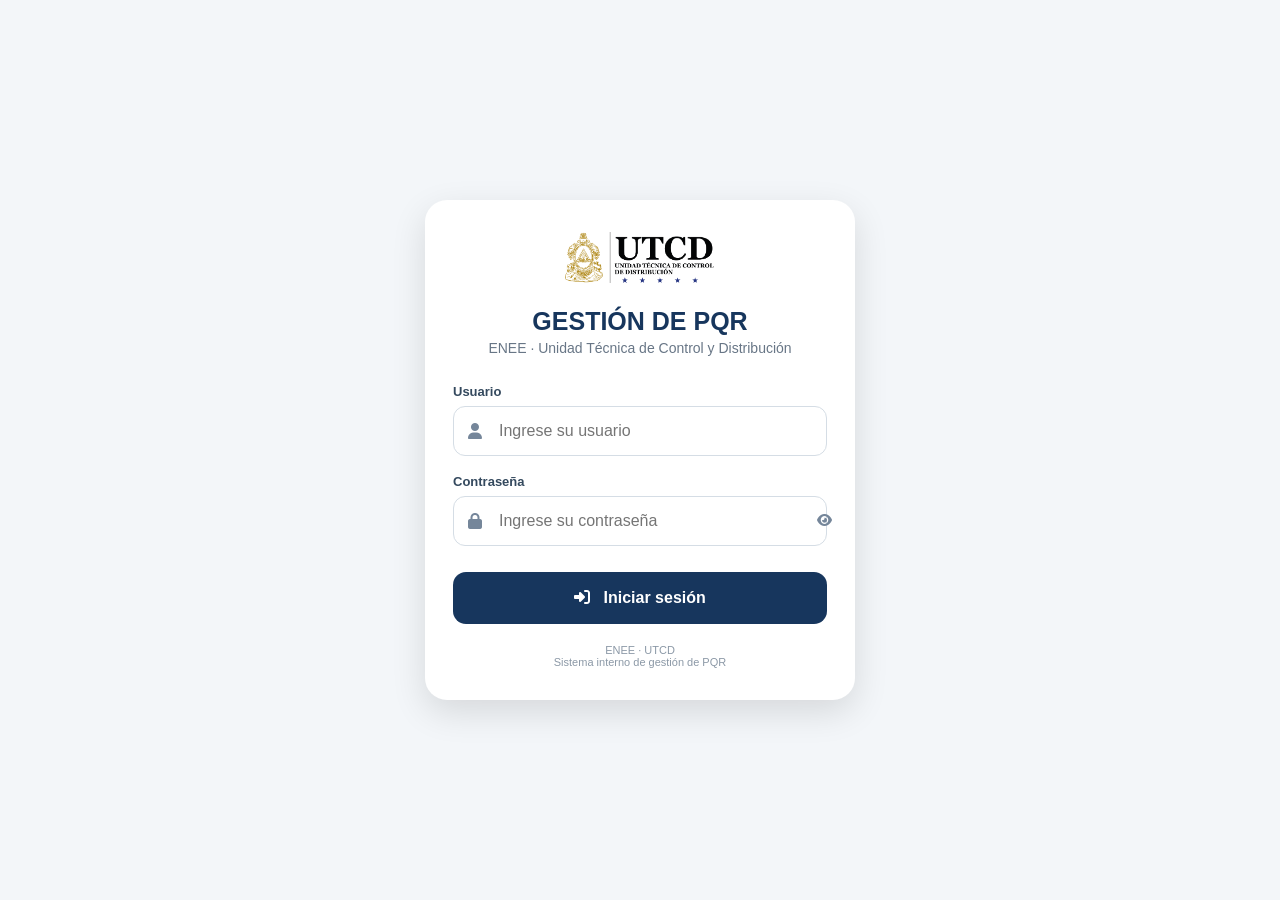
==== commit fd3c1a3d: "Update atc.html" ====
--- a/atc.html
+++ b/atc.html
@@ -118,9 +118,12 @@
 if(!confirm("¿Está seguro de eliminar la PQR "+item+"? Esta acción no se puede deshacer."))return;
 try{const d=await api({action:"eliminarPQR",usuario:usuarioSesion,item:item});if(d.status!=="Éxito")throw Error(d.message||"No se pudo eliminar la PQR.");alert("PQR eliminada correctamente.");await cargarPQR()}catch(e){alert("No se pudo eliminar: "+e.message)}
 }
-function nuevaPQR(){location.href="nuevapqr.html"}function volverMenu(){location.href="menu.html"}function cerrarSesion(){sessionStorage.clear();location.href="index.html"}
+function nuevaPQR(){location.href="nuevapqr.html"}
+function volverMenu(){location.href="menu.html"}
+function cerrarSesion(){sessionStorage.clear();location.href="index.html"}
 function esc(v){return String(v??"").replace(/[&<>"']/g,m=>({"&":"&amp;","<":"&lt;",">":"&gt;",'"':"&quot;","'":"&#039;"}[m]))}
-function escAttr(v){return esc(v)}function js(v){return String(v??"").replace(/\/g,"\\").replace(/'/g,"\'").replace(/\r/g,"\\r").replace(/\n/g,"\\n")}
+function escAttr(v){return esc(v)}
+function js(v){return String(v??"").replace(/\\/g,"\\\\").replace(/'/g,"\\'").replace(/\r/g,"\\r").replace(/\n/g,"\\n")}
 </script>
 </body>
-</html>+</html>
